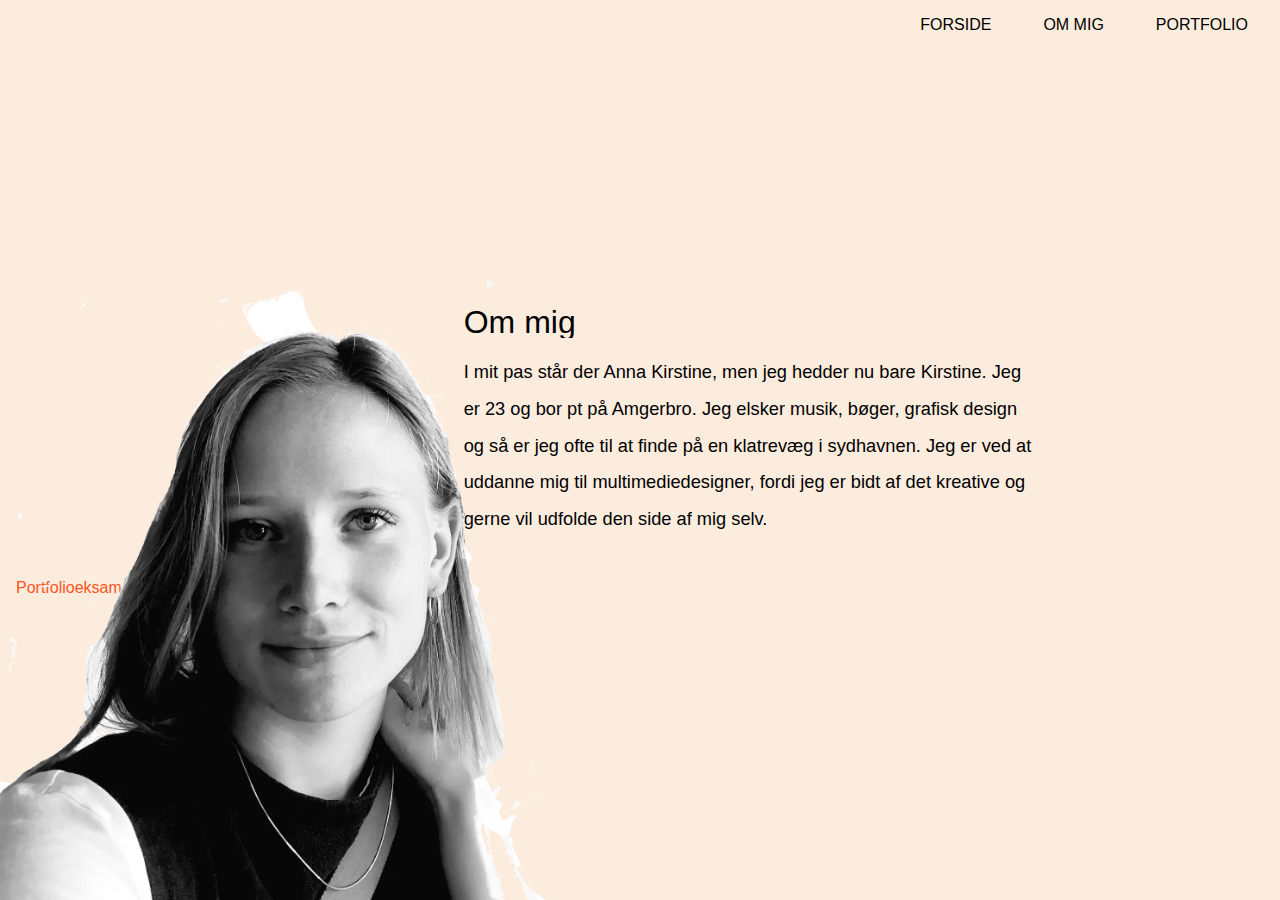
==== cv.html @ ca413ffa "initial commit" ====
<!DOCTYPE html>
<html lang="da">
  <head>
    <meta charset="UTF-8" />
    <meta http-equiv="X-UA-Compatible" content="IE=edge" />
    <meta name="viewport" content="width=device-width, initial-scale=1.0" />
    <title></title>
    <link rel="stylesheet" href="stylesheet.css" />
  </head>

  <body>
    <header id="header">
      <ul id="mobile_menu">
        <li><a href="index.html" id="forside">FORSIDE</a></li>
        <li><a href="cv.html" id="cv">OM MIG</a></li>
        <li><a href="portfolio.html" id="portfolio">PORTFOLIO</a></li>
      </ul>

      <ul id="desktop_menu">
        <li><a href="index.html" id="forside">FORSIDE</a></li>
        <li><a href="cv.html" id="cv">OM MIG</a></li>
        <li><a href="portfolio.html" id="portfolio">PORTFOLIO</a></li>
      </ul>

      <div id="burger_knap">
        <div class="streg top"></div>
        <div class="streg center"></div>
        <div class="streg bottom"></div>
      </div>
    </header>

    <main id="cv_main">
      <section class="cv_section_1">
        <div class="cv_container">
          <div class="portrait_container">
            <img src="img/portraetfoto_sort.webp" alt="mig2" class="cv_img" />
          </div>
          <div class="text_container">
            <h2>Om mig</h2>
            <p>
              I mit pas står der Anna Kirstine, men jeg hedder nu bare Kirstine.
              Jeg er 23 og bor pt på Amgerbro. Jeg elsker musik, bøger, grafisk
              design og så er jeg ofte til at finde på en klatrevæg i sydhavnen.
              Jeg er ved at uddanne mig til multimediedesigner, fordi jeg er
              bidt af det kreative og gerne vil udfolde den side af mig selv.
            </p>
          </div>
        </div>
      </section>
    </main>

    <footer>
      <p>Portfolioeksamen - juni 2021 - Anna Kirstine Ravn Liengård</p>
    </footer>

    <script src="script.js"></script>
  </body>
</html>
---- stylesheet.css ----
/*-------------------- GENERELLE CSS-REGLER (+ for forside) --------------------*/

* {
  margin: 0;
  padding: 0;
  box-sizing: border-box;
  background-color: #fcecdd;
}

html {
  scroll-behavior: smooth;
}

#header {
  background-color: #fcecdd;
  display: inline;
}

main {
  display: grid;
}

footer p {
  background-color: #fcecdd;
  font-weight: normal;
  font-size: clamp(0.8rem, 0.3rem + 1vw, 1rem);
  max-width: 100ch;
  color: #fd551f;
}

p {
  max-width: 60ch;
  min-width: 20ch;
  font-size: clamp(1rem, 0.1rem + 1.3vw, 1.3rem);
  padding: 1rem;
  overflow-wrap: break-word;
  line-height: 1.5rem;
  text-align: left;
  font-family: "Arimo", sans-serif;
  font-weight: lighter;
}

#main {
  background-color: #fcecdd;
  display: grid;
}

h1 {
  font-family: "Arimo", sans-serif;

  /* gør font-størrelsen responsiv */
  font-size: clamp(1rem, 2rem + 6vw, 6rem);
  font-weight: initial;
}

h2 {
  padding-top: 1rem;
  padding-left: 1rem;
  line-height: 2rem;
  font-family: "Arimo", sans-serif;
  font-weight: normal;

  /* gør font-størrelsen responsiv */
  font-size: clamp(1.5rem, 0.6rem + 2vw, 2rem);
}

#forside_section_1 {
  display: grid;
  grid-template-columns: auto auto auto auto;
  grid-template-rows: 2fr;
  gap: 1rem;
}
.port_container {
  display: grid;
  grid-template-columns: auto auto auto auto;
  grid-column: 2;
  grid-row: 1;
  padding-top: 1.5rem;
}

.folio_container {
  display: grid;
  grid-template-columns: auto auto auto auto;
  grid-column: 3;
  grid-row: 2;
  color: #fd551f;
}

#forside_section_2 {
  display: grid;
}

.forside_img {
  width: 60%;
  height: auto;
  max-width: 250px;
  display: block;
  margin-left: auto;
  margin-right: auto;
  margin-top: 5rem;
}

.baseline_img {
  width: 100%;
  height: auto;
  max-width: 300px;
  align-items: baseline;
  position: absolute;
  bottom: 0;
  right: 10px;
  background: transparent;
}

.link_liste {
  padding-left: 1rem;
  font-family: "Arimo", sans-serif;
}

li {
  font-family: "Arimo", sans-serif;
  padding-left: 1rem;
  list-style: none;
}

/* Mobil menu */

#desktop_menu.open {
  transform: translateX(0);
}

#mobile_menu {
  /* position: absolut gør elementets placerering relativt til den nærmeste parent som ikke har position: static (static er default på alle elementer). Her er den relativ ifht "header", da den er position: sticky.  */
  position: absolute;
  top: 40px;
  left: 0;
  width: 50vw;
  height: 100vh;
  background: #fd551f;
  display: flex;
  flex-direction: column;
  align-items: flex-end;
  justify-content: center;
  padding: 10px;
  gap: 15px;

  transition: transform 0.3s;
  transform: translateX(-100%);
}

#mobile_menu.open {
  transform: translateX(0);
}

#mobile_menu a {
  font-family: "arimo", sans-serif;
  color: black;
  font-weight: 500;
  font-size: 1.5rem;
  display: block;
  text-align: right;
  background: #fd551f;

  text-decoration: none;
}
#mobile_menu li {
  list-style-type: none;
  background: #fd551f;
}

#mobile_menu a:hover {
  color: #fcecdd;
  font-size: 1.6rem;
}

/* Desktop Menu */

#desktop_menu {
  text-align: right;
  margin: 1rem;
}

#desktop_menu li {
  display: inline;
}

#desktop_menu a {
  text-decoration: none;
  position: -webkit-sticky; /* Safari */
  position: sticky;
  font-family: "Arimo", sans-serif;
  color: black;
  font-weight: lighter;
  margin: 1rem;
}

#desktop_menu a:hover {
  color: #fd551f;
}

/* #burger_knap til mobil-view (Burgermenuen øvrest i højre side) */

#burger_knap {
  width: 50px;
  height: 50px;
  background-color: transparent;
  overflow: hidden;
  position: relative;
  left: 83%;
}

.streg {
  width: 100%;
  height: 2px;
  position: absolute;
  background-color: black;
  top: calc(50% - 1.5px);
  transition: transform 0.3s, opacity 0.3s;
  margin: 2px;
}

.streg.top {
  transform: translateY(-10px);
}

.streg.bottom {
  transform: translateY(10px);
}

/* #burger_knap  Når den er åben / .open */

#burger_knap.open .streg.top {
  transform: translateY(0) rotate(45deg);
}

#burger_knap.open .streg.center {
  transform: translateX(100%);
  opacity: 0;
}

#burger_knap.open .streg.bottom {
  transform: translateY(0) rotate(-45deg);
}

/*-------------------- CV-SITE -----------------------*/

.cv_img {
  width: 100%;
  height: auto;
  max-width: 800px;
  align-content: center;
}

.text_container {
  border-color: solid black;
}

/*-------------------- PORTFOLIO-SITE --------------------*/

#forside_section_1 .folio_container {
  padding-bottom: 2rem;
}

/* hover-effekt og layout på desktop version af portfolio-site section 2 */
.img_container {
  position: relative;
  width: 100%;
}

.image {
  opacity: 1;
  display: block;
  width: 100%;
  height: auto;
  transition: 0.5s ease;
  backface-visibility: hidden;
}

.middle {
  transition: 0.5s ease;
  opacity: 0;
  position: absolute;
  top: 75%;
  left: 50%;
  transform: translate(-50%, -50%);
  -ms-transform: translate(-50%, -50%);
  text-align: center;
}

.text {
  font-size: 2rem;
  font-family: "Arimo", sans-serif;
  color: #192f37;
  padding: 16px 20px;
}

.port_section_wrapper_2 {
  display: grid;
  grid-template-columns: 1fr;
}

.port_section_wrapper_2 {
  display: grid;
  grid-template-columns: repeat(auto-fit, minmax(200px, 1fr));
  gap: 1rem;
}

.port_section_wrapper_2 img {
  object-fit: cover;
  justify-content: space-between;
  cursor: pointer;
}

#portfolio_section_2 {
  text-align: center;
  padding: 1rem;
}

.img_container:hover .image {
  opacity: 0.3;
}

.img_container:hover .middle {
  opacity: 1;
}

/* hover af portfolio section 2 SLUT */

/*----------------------- TEMA 02 - WEB-SIDEN ----------------------- */
#indhold .banan_proto {
  max-width: 40%;
}

/*----------------------- TEMA 03 - UX-SIDEN ----------------------- */
#indhold {
  display: grid;
}

#indhold .cont_1,
.cont_2,
.cont_3,
.cont_4,
.cont_5,
.cont_6,
.cont_7,
.cont_8,
.cont_9,
.cont_10,
.cont_11 {
  display: grid;
}

#indhold img {
  display: grid;
  width: 100%;
  height: auto;
  max-width: 600px;
}

#indhold p {
  display: grid;
}
.font {
  font-family: "PT sans", sans-serif;
}

#indhold .logo_1 {
  max-width: 200px;
}

/*----------------------- TEMA 04 - ANIMATION-SIDEN -----------------------*/
#indhold .java_img {
  width: 50%;
  height: auto;
}
/*----------------------- TEMA 05 - INDHOLD-SIDEN -----------------------*/

video {
  width: 100%;
  height: auto;
  max-width: 600px;
}

.skjul {
  color: #fcecdd;
}

/*-----------------------  MEDIAQUERIES ----------------------- */

@media (max-width: 850px) {
  #desktop_menu {
    display: none;
  }
}
@media (max-width: 350px) {
  #portfolio_section_2 {
    padding: 0;
  }

  .cv_img {
    max-width: 200px;
  }
}
@media (min-width: 850px) {
  #burger_knap {
    display: none;
  }
  #mobile_menu {
    display: none;
  }

  .cv_img {
    align-items: baseline;
    position: absolute;
    bottom: 0;
    left: 0;
    background-color: transparent;
    max-width: 700px;
  }

  .cv_container {
    display: grid;
    grid-template-columns: auto auto auto;
    grid-template-rows: 1fr;
  }
  .text_container {
    display: grid;
    grid-column: 3;
    grid-row: 1;
  }

  .portrait_container {
    display: grid;
    grid-column: 1;
    grid-row: 1;
  }

  h2 {
    margin-top: 15rem;
  }

  p {
    line-height: 2.3rem;
    max-width: 60ch;
  }

  #indhold {
    display: grid;
    grid-template-columns: 2fr;
    grid-template-rows: 1fr;
    gap: 1rem;
  }

  .cont_1 p,
  .cont_2 p,
  .cont_3 p,
  .cont_4 p,
  .cont_5 p,
  .cont_6 p,
  .cont_7 p,
  .cont_8 p,
  .cont_9 p,
  .cont_10 p,
  .cont_11 p {
    display: grid;
    grid-column: 1;
    grid-row: 1;
  }

  .cont_1 img,
  .cont_2 img,
  .cont_3 img,
  .cont_4 img,
  .cont_5 img,
  .cont_6 img,
  .cont_7 img,
  .cont_8 img,
  .cont_9 img,
  .cont_10 img,
  .cont_11 img,
  video {
    display: grid;
    grid-column: 2;
    grid-row: 1;
  }
}
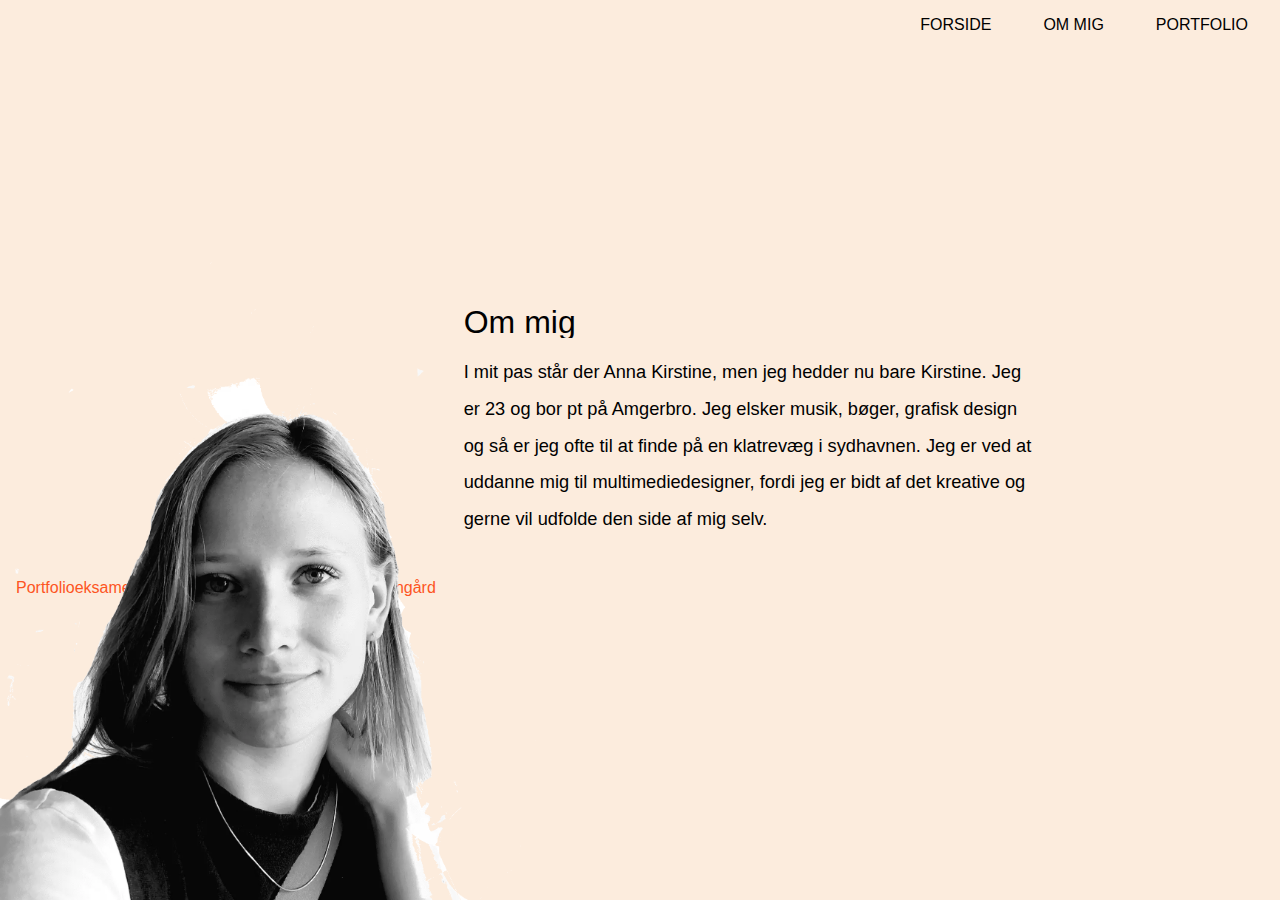
==== commit f76bab0e: "Sidste rettelse og udbytning af jpg/png til webp" ====
--- a/cv.html
+++ b/cv.html
@@ -4,22 +4,22 @@
     <meta charset="UTF-8" />
     <meta http-equiv="X-UA-Compatible" content="IE=edge" />
     <meta name="viewport" content="width=device-width, initial-scale=1.0" />
-    <title></title>
+    <title>cv</title>
     <link rel="stylesheet" href="stylesheet.css" />
   </head>
 
   <body>
     <header id="header">
       <ul id="mobile_menu">
-        <li><a href="index.html" id="forside">FORSIDE</a></li>
-        <li><a href="cv.html" id="cv">OM MIG</a></li>
-        <li><a href="portfolio.html" id="portfolio">PORTFOLIO</a></li>
+        <li><a href="index.html">FORSIDE</a></li>
+        <li><a href="cv.html">OM MIG</a></li>
+        <li><a href="portfolio.html">PORTFOLIO</a></li>
       </ul>
 
       <ul id="desktop_menu">
-        <li><a href="index.html" id="forside">FORSIDE</a></li>
-        <li><a href="cv.html" id="cv">OM MIG</a></li>
-        <li><a href="portfolio.html" id="portfolio">PORTFOLIO</a></li>
+        <li><a href="index.html">FORSIDE</a></li>
+        <li><a href="cv.html">OM MIG</a></li>
+        <li><a href="portfolio.html">PORTFOLIO</a></li>
       </ul>
 
       <div id="burger_knap">
--- a/stylesheet.css
+++ b/stylesheet.css
@@ -9,6 +9,10 @@
 
 html {
   scroll-behavior: smooth;
+}
+
+title {
+  color: #fcecdd;
 }
 
 #header {
@@ -62,6 +66,10 @@
 
   /* gør font-størrelsen responsiv */
   font-size: clamp(1.5rem, 0.6rem + 2vw, 2rem);
+}
+
+.beskrivelse p {
+  max-width: 100ch;
 }
 
 #forside_section_1 {
@@ -159,6 +167,7 @@
   display: block;
   text-align: right;
   background: #fd551f;
+  z-index: 1;
 
   text-decoration: none;
 }
@@ -185,7 +194,6 @@
 
 #desktop_menu a {
   text-decoration: none;
-  position: -webkit-sticky; /* Safari */
   position: sticky;
   font-family: "Arimo", sans-serif;
   color: black;
@@ -330,6 +338,9 @@
   max-width: 40%;
 }
 
+#indhold .web_slut_tekst p {
+  max-width: 80ch;
+}
 /*----------------------- TEMA 03 - UX-SIDEN ----------------------- */
 #indhold {
   display: grid;
@@ -345,7 +356,8 @@
 .cont_8,
 .cont_9,
 .cont_10,
-.cont_11 {
+.cont_11,
+.cont_12 {
   display: grid;
 }
 
@@ -389,6 +401,10 @@
 @media (max-width: 850px) {
   #desktop_menu {
     display: none;
+  }
+
+  .cv_img {
+    max-width: 600px;
   }
 }
 @media (max-width: 350px) {
@@ -414,7 +430,7 @@
     bottom: 0;
     left: 0;
     background-color: transparent;
-    max-width: 700px;
+    max-width: 600px;
   }
 
   .cv_container {
@@ -460,7 +476,8 @@
   .cont_8 p,
   .cont_9 p,
   .cont_10 p,
-  .cont_11 p {
+  .cont_11 p,
+  .cont_12 p {
     display: grid;
     grid-column: 1;
     grid-row: 1;
@@ -477,6 +494,7 @@
   .cont_9 img,
   .cont_10 img,
   .cont_11 img,
+  .cont_12 img,
   video {
     display: grid;
     grid-column: 2;
